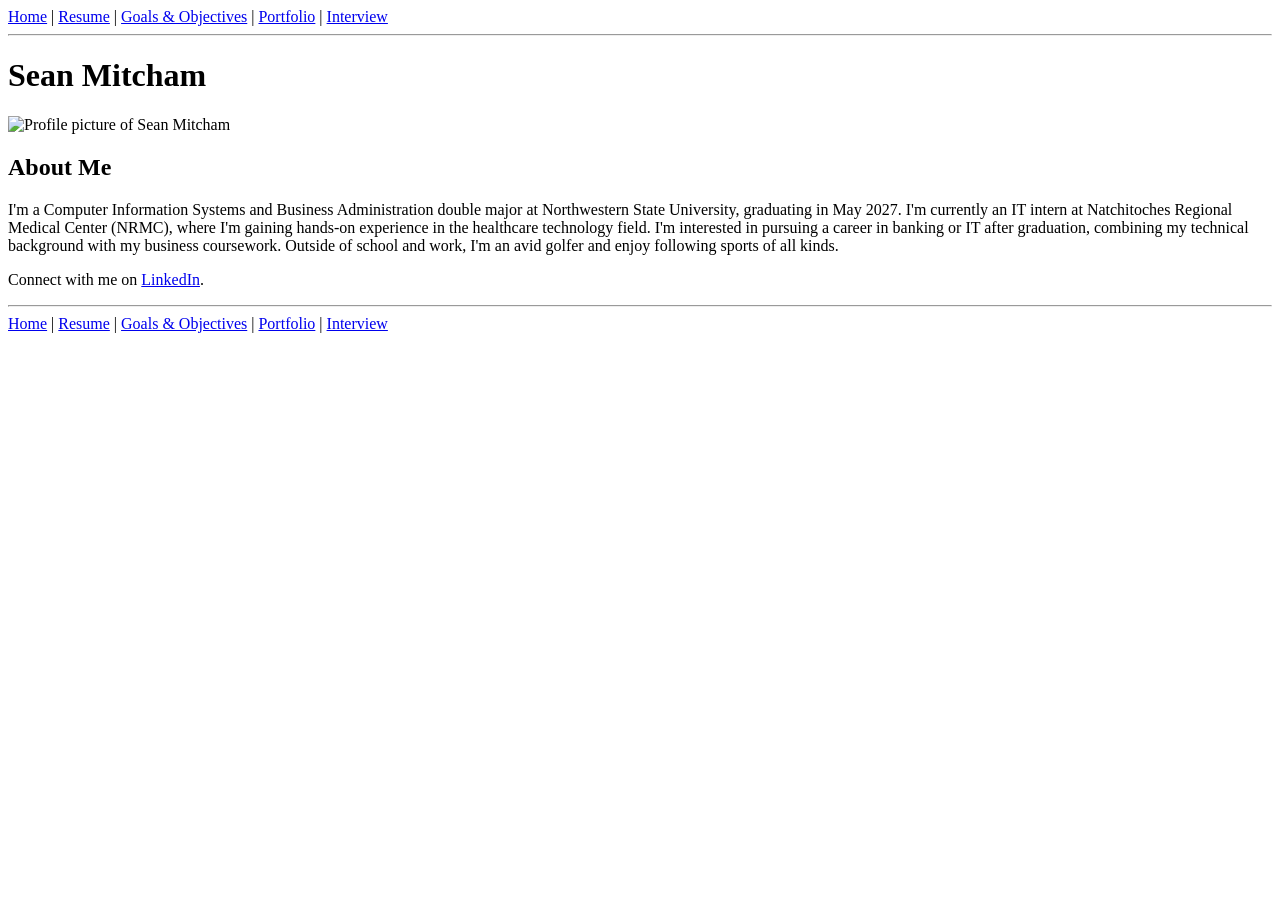
==== index.html @ 8e3acbb7 "Website" ====
<!DOCTYPE html>
<html lang="en">
<head>
    <meta charset="UTF-8">
    <title>Sean Mitcham | Professional Portfolio</title>
</head>
<body>

    <nav>
        <a href="index.html">Home</a> |
        <a href="resume.html">Resume</a> |
        <a href="goals.html">Goals &amp; Objectives</a> |
        <a href="portfolio.html">Portfolio</a> |
        <a href="interview.html">Interview</a>
    </nav>

    <hr>

    <h1>Sean Mitcham</h1>

    <img src="images/profile.jpg" alt="Profile picture of Sean Mitcham" width="250">

    <h2>About Me</h2>
    <p>
        I'm a Computer Information Systems and Business Administration double major
        at Northwestern State University, graduating in May 2027. I'm currently an
        IT intern at Natchitoches Regional Medical Center (NRMC), where I'm gaining
        hands-on experience in the healthcare technology field. I'm interested in
        pursuing a career in banking or IT after graduation, combining my technical
        background with my business coursework. Outside of school and work, I'm an
        avid golfer and enjoy following sports of all kinds.
    </p>

    <p>
        Connect with me on
        <a href="https://www.linkedin.com/in/sean-mitcham-042b1b352/" target="_blank">LinkedIn</a>.
    </p>

    <hr>

    <nav>
        <a href="index.html">Home</a> |
        <a href="resume.html">Resume</a> |
        <a href="goals.html">Goals &amp; Objectives</a> |
        <a href="portfolio.html">Portfolio</a> |
        <a href="interview.html">Interview</a>
    </nav>

</body>
</html>
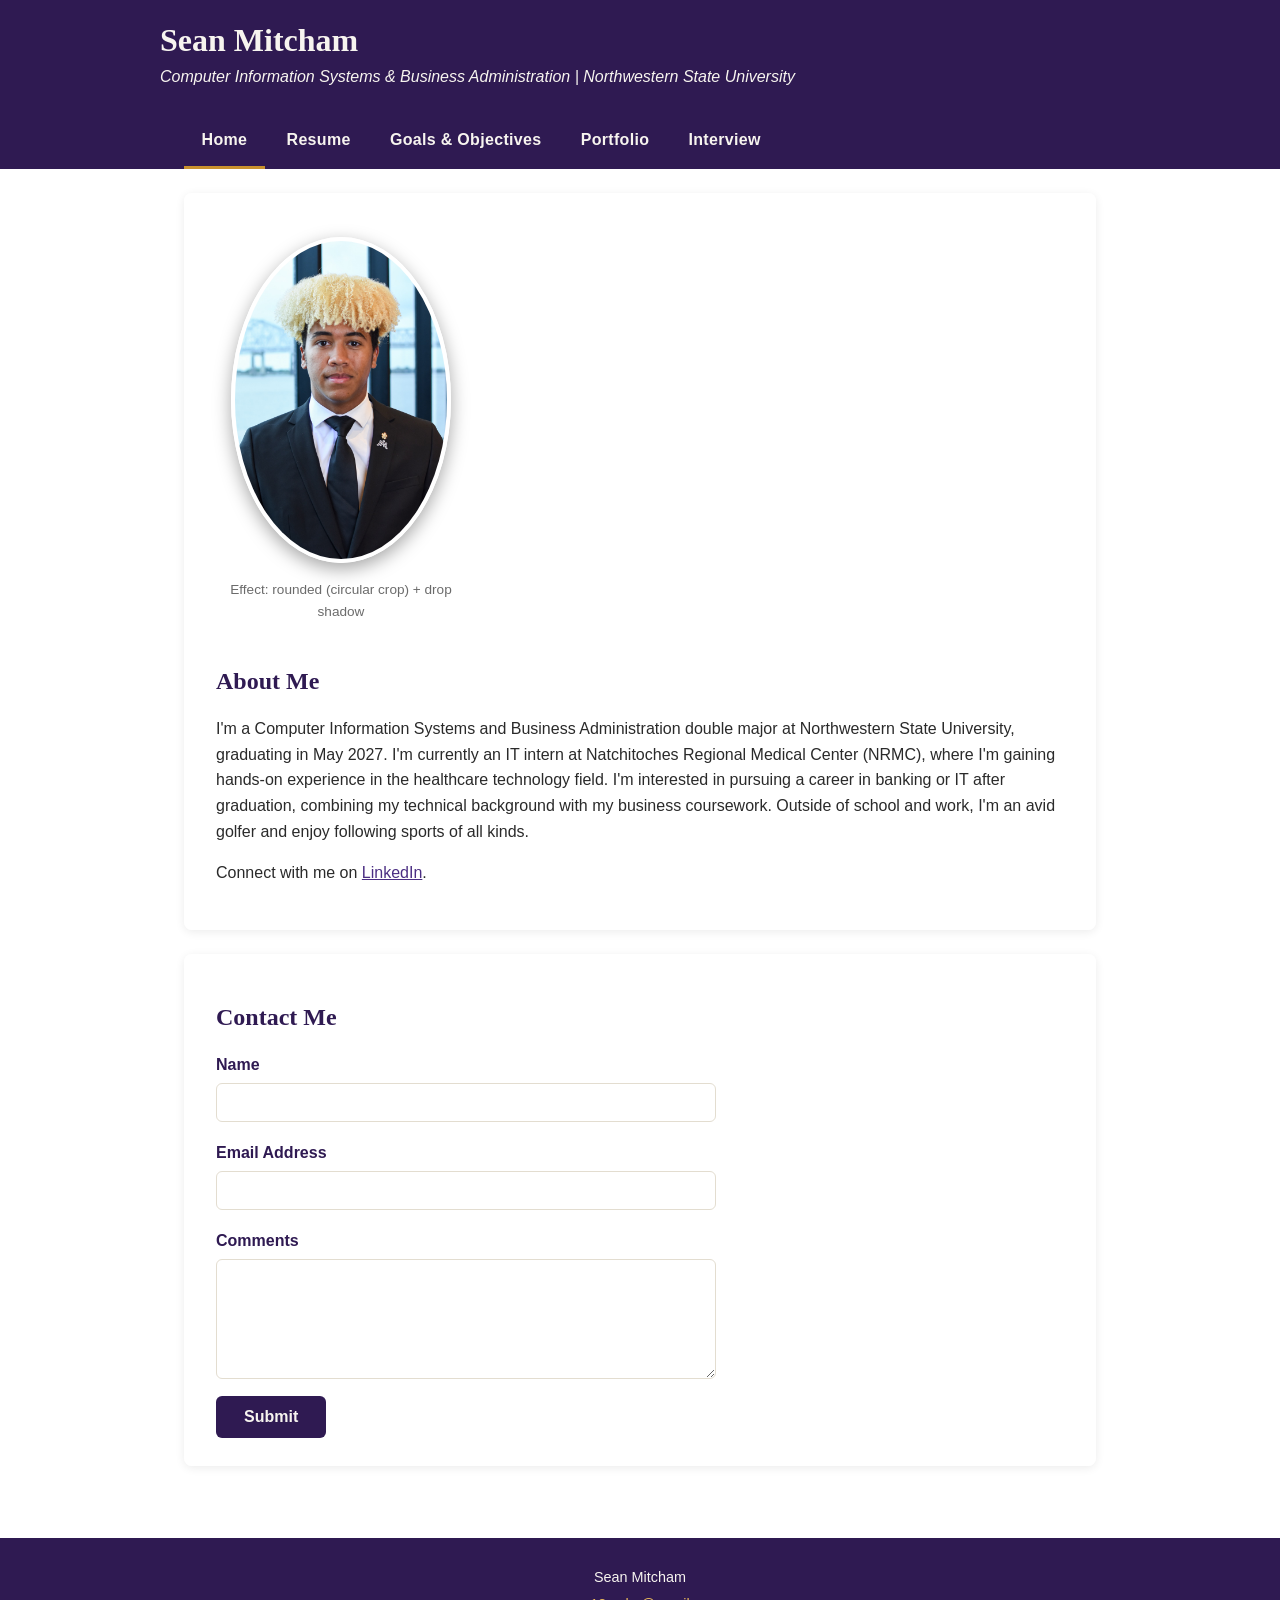
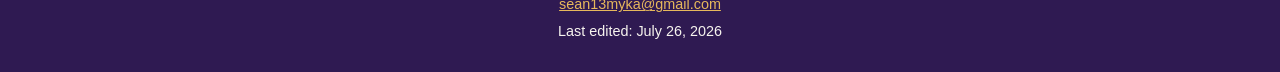
==== commit a7273158: "proj 2" ====
--- a/index.html
+++ b/index.html
@@ -2,49 +2,85 @@
 <html lang="en">
 <head>
     <meta charset="UTF-8">
+    <meta name="viewport" content="width=device-width, initial-scale=1.0">
     <title>Sean Mitcham | Professional Portfolio</title>
+    <link rel="stylesheet" href="styles.css">
 </head>
 <body>
 
-    <nav>
-        <a href="index.html">Home</a> |
-        <a href="resume.html">Resume</a> |
-        <a href="goals.html">Goals &amp; Objectives</a> |
-        <a href="portfolio.html">Portfolio</a> |
-        <a href="interview.html">Interview</a>
+    <header class="site-header">
+        <div class="header-inner">
+            <h1>Sean Mitcham</h1>
+            <p class="subtitle" style="color:#f7f4ef;">Computer Information Systems &amp; Business Administration | Northwestern State University</p>
+        </div>
+    </header>
+
+    <nav class="site-nav">
+        <ul>
+            <li><a href="index.html" class="current">Home</a></li>
+            <li><a href="resume.html">Resume</a></li>
+            <li><a href="goals.html">Goals &amp; Objectives</a></li>
+            <li><a href="portfolio.html">Portfolio</a></li>
+            <li><a href="interview.html">Interview</a></li>
+        </ul>
     </nav>
 
-    <hr>
+    <div class="page-wrap">
+        <main>
+            <article class="content-surface">
 
-    <h1>Sean Mitcham</h1>
+                <figure class="styled-image">
+                    <img src="images/profile.jpg" alt="Profile picture of Sean Mitcham" class="img-rounded-shadow" width="220">
+                    <figcaption>Effect: rounded (circular crop) + drop shadow</figcaption>
+                </figure>
 
-    <img src="images/profile.jpg" alt="Profile picture of Sean Mitcham" width="250">
+                <h2>About Me</h2>
+                <p>
+                    I'm a Computer Information Systems and Business Administration double major
+                    at Northwestern State University, graduating in May 2027. I'm currently an
+                    IT intern at Natchitoches Regional Medical Center (NRMC), where I'm gaining
+                    hands-on experience in the healthcare technology field. I'm interested in
+                    pursuing a career in banking or IT after graduation, combining my technical
+                    background with my business coursework. Outside of school and work, I'm an
+                    avid golfer and enjoy following sports of all kinds.
+                </p>
 
-    <h2>About Me</h2>
-    <p>
-        I'm a Computer Information Systems and Business Administration double major
-        at Northwestern State University, graduating in May 2027. I'm currently an
-        IT intern at Natchitoches Regional Medical Center (NRMC), where I'm gaining
-        hands-on experience in the healthcare technology field. I'm interested in
-        pursuing a career in banking or IT after graduation, combining my technical
-        background with my business coursework. Outside of school and work, I'm an
-        avid golfer and enjoy following sports of all kinds.
-    </p>
+                <p>
+                    Connect with me on
+                    <a href="https://www.linkedin.com/in/sean-mitcham-042b1b352/" target="_blank">LinkedIn</a>.
+                </p>
 
-    <p>
-        Connect with me on
-        <a href="https://www.linkedin.com/in/sean-mitcham-042b1b352/" target="_blank">LinkedIn</a>.
-    </p>
+            </article>
 
-    <hr>
+            <section class="content-surface">
+                <h2>Contact Me</h2>
+                <form class="contact-form" action="#" method="post">
+                    <div class="form-group">
+                        <label for="contact-name">Name</label>
+                        <input type="text" id="contact-name" name="contact-name" required>
+                    </div>
 
-    <nav>
-        <a href="index.html">Home</a> |
-        <a href="resume.html">Resume</a> |
-        <a href="goals.html">Goals &amp; Objectives</a> |
-        <a href="portfolio.html">Portfolio</a> |
-        <a href="interview.html">Interview</a>
-    </nav>
+                    <div class="form-group">
+                        <label for="contact-email">Email Address</label>
+                        <input type="email" id="contact-email" name="contact-email" required>
+                    </div>
+
+                    <div class="form-group">
+                        <label for="contact-comments">Comments</label>
+                        <textarea id="contact-comments" name="contact-comments" required></textarea>
+                    </div>
+
+                    <button type="submit">Submit</button>
+                </form>
+            </section>
+        </main>
+    </div>
+
+    <footer class="site-footer">
+        <p>Sean Mitcham</p>
+        <p><a href="mailto:sean13myka@gmail.com">sean13myka@gmail.com</a></p>
+        <p>Last edited: July 26, 2026</p>
+    </footer>
 
 </body>
 </html>
--- a/styles.css
+++ b/styles.css
@@ -0,0 +1,482 @@
+/* =========================================================
+   Sean Mitcham | Professional Portfolio
+   Shared external stylesheet
+   ========================================================= */
+
+:root {
+  --primary: #2f1a52;      /* deep purple */
+  --primary-light: #4b2e83;
+  --accent: #c9922e;       /* warm gold */
+  --accent-light: #e7b85c;
+  --text-dark: #2a2a2a;
+  --text-light: #f7f4ef;
+  --surface: rgba(255, 255, 255, 0.92);
+  --surface-solid: #ffffff;
+  --border-soft: #e3ddd0;
+  --max-width: 960px;
+}
+
+/* ---------- Reset & base ---------- */
+* {
+  box-sizing: border-box;
+}
+
+body {
+  margin: 0;
+  padding: 0;
+  font-family: "Segoe UI", "Helvetica Neue", Arial, sans-serif;
+  color: var(--text-dark);
+  line-height: 1.6;
+  background-image: url("images/background.svg");
+  background-repeat: no-repeat;
+  background-size: cover;
+  background-attachment: fixed;
+  background-position: center;
+}
+
+h1, h2, h3 {
+  font-family: Georgia, "Times New Roman", serif;
+  color: var(--primary);
+  line-height: 1.25;
+}
+
+a {
+  color: var(--primary-light);
+}
+
+img {
+  max-width: 100%;
+  height: auto;
+}
+
+/* ---------- Page wrapper for readability over background ---------- */
+.page-wrap {
+  max-width: var(--max-width);
+  margin: 0 auto;
+  padding: 0 1.5rem 2rem;
+}
+
+.content-surface {
+  background: var(--surface);
+  border-radius: 8px;
+  padding: 1.75rem 2rem;
+  margin-top: 1.5rem;
+  box-shadow: 0 2px 10px rgba(0, 0, 0, 0.08);
+}
+
+/* ---------- Header ---------- */
+header.site-header {
+  background: var(--primary);
+  color: var(--text-light);
+  padding: 1.25rem 1.5rem 0.5rem;
+}
+
+header.site-header .header-inner {
+  max-width: var(--max-width);
+  margin: 0 auto;
+}
+
+header.site-header h1 {
+  color: var(--text-light);
+  margin: 0 0 0.75rem;
+  font-size: 2rem;
+}
+
+/* ---------- Navigation ---------- */
+nav.site-nav {
+  background: var(--primary);
+}
+
+nav.site-nav ul {
+  list-style: none;
+  display: flex;
+  flex-wrap: wrap;
+  gap: 0.25rem;
+  max-width: var(--max-width);
+  margin: 0 auto;
+  padding: 0 1.5rem;
+}
+
+nav.site-nav li {
+  margin: 0;
+}
+
+nav.site-nav a {
+  display: block;
+  padding: 0.85rem 1.1rem;
+  text-decoration: none;
+  font-weight: 600;
+  letter-spacing: 0.02em;
+  border-bottom: 3px solid transparent;
+  transition: background-color 0.2s ease, border-color 0.2s ease, color 0.2s ease;
+}
+
+/* link states, in required order: link, visited, hover, active */
+nav.site-nav a:link {
+  color: var(--text-light);
+}
+
+nav.site-nav a:visited {
+  color: var(--accent-light);
+}
+
+nav.site-nav a:hover {
+  background-color: var(--primary-light);
+  border-bottom-color: var(--accent);
+  color: var(--text-light);
+}
+
+nav.site-nav a:active {
+  background-color: var(--accent);
+  color: var(--primary);
+  border-bottom-color: var(--text-light);
+}
+
+nav.site-nav a.current {
+  border-bottom-color: var(--accent);
+}
+
+/* ---------- Main content typography ---------- */
+main {
+  display: block;
+}
+
+article h1:first-child {
+  margin-top: 0;
+}
+
+.subtitle {
+  color: #6b6b6b;
+  font-style: italic;
+  margin-top: -0.5rem;
+}
+
+/* ---------- Footer ---------- */
+footer.site-footer {
+  background: var(--primary);
+  color: var(--text-light);
+  text-align: center;
+  padding: 1.5rem 1rem;
+  margin-top: 2.5rem;
+  font-size: 0.9rem;
+}
+
+footer.site-footer p {
+  margin: 0.25rem 0;
+}
+
+footer.site-footer a {
+  color: var(--accent-light);
+}
+
+/* ---------- Image effects ---------- */
+figure.styled-image {
+  display: inline-block;
+  margin: 1rem 1rem 1.5rem 0;
+  text-align: center;
+}
+
+figure.styled-image figcaption {
+  margin-top: 0.5rem;
+  font-size: 0.85rem;
+  color: #6b6b6b;
+  max-width: 250px;
+}
+
+.img-rounded-shadow {
+  border-radius: 50%;
+  box-shadow: 0 6px 18px rgba(0, 0, 0, 0.35);
+  border: 4px solid var(--surface-solid);
+}
+
+.img-grayscale-hover {
+  filter: grayscale(100%);
+  border-radius: 8px;
+  border: 3px solid var(--accent);
+  transition: filter 0.4s ease, transform 0.4s ease;
+}
+
+.img-grayscale-hover:hover {
+  filter: grayscale(0%);
+  transform: scale(1.03);
+}
+
+/* ---------- CSS Showcase (Portfolio page) ---------- */
+.showcase-section {
+  margin-top: 2rem;
+  padding-top: 1rem;
+  border-top: 2px dashed var(--border-soft);
+}
+
+.showcase-item {
+  margin-bottom: 2.25rem;
+}
+
+.showcase-label {
+  display: inline-block;
+  background: var(--primary);
+  color: var(--text-light);
+  font-size: 0.75rem;
+  text-transform: uppercase;
+  letter-spacing: 0.08em;
+  padding: 0.2rem 0.6rem;
+  border-radius: 4px;
+  margin-bottom: 0.6rem;
+}
+
+/* Text shadow demo */
+.text-shadow-demo {
+  font-size: 1.8rem;
+  font-weight: bold;
+  color: var(--primary);
+  text-shadow: 3px 3px 4px rgba(0, 0, 0, 0.4);
+}
+
+/* Glow demo */
+.text-glow-demo {
+  font-size: 1.8rem;
+  font-weight: bold;
+  color: #fff;
+  background: var(--primary);
+  display: inline-block;
+  padding: 0.4rem 1rem;
+  border-radius: 6px;
+  text-shadow: 0 0 8px var(--accent-light), 0 0 16px var(--accent);
+}
+
+/* Letter spacing demo */
+.letter-spacing-demo {
+  font-size: 1.4rem;
+  letter-spacing: 0.5em;
+  color: var(--primary-light);
+  text-transform: uppercase;
+}
+
+/* Gradient text demo (other text effect) */
+.gradient-text-demo {
+  font-size: 2rem;
+  font-weight: bold;
+  background: linear-gradient(90deg, var(--primary), var(--accent));
+  -webkit-background-clip: text;
+  background-clip: text;
+  -webkit-text-fill-color: transparent;
+  color: var(--primary);
+}
+
+/* Image filter demo */
+.showcase-img-filter {
+  width: 160px;
+  filter: sepia(0.6) contrast(1.1);
+  border-radius: 8px;
+}
+
+/* Image shadow demo */
+.showcase-img-shadow {
+  width: 160px;
+  border-radius: 8px;
+  box-shadow: 10px 10px 0 var(--accent);
+}
+
+/* Image border effect demo */
+.showcase-img-border {
+  width: 160px;
+  border-radius: 8px;
+  border: 6px double var(--primary);
+  padding: 4px;
+}
+
+/* Image hover zoom demo (other image effect) */
+.showcase-img-hover {
+  width: 160px;
+  border-radius: 8px;
+  overflow: hidden;
+  display: inline-block;
+}
+
+.showcase-img-hover img {
+  transition: transform 0.5s ease;
+  display: block;
+}
+
+.showcase-img-hover:hover img {
+  transform: scale(1.25);
+}
+
+/* Linear gradient demo */
+.gradient-box-demo {
+  width: 100%;
+  max-width: 320px;
+  height: 90px;
+  border-radius: 8px;
+  background: linear-gradient(135deg, var(--primary) 0%, var(--accent) 50%, var(--primary-light) 100%);
+}
+
+/* Animation demo */
+@keyframes float-badge {
+  0%   { transform: translateY(0); }
+  50%  { transform: translateY(-14px); }
+  100% { transform: translateY(0); }
+}
+
+.animation-demo {
+  width: 90px;
+  height: 90px;
+  border-radius: 50%;
+  background: var(--accent);
+  color: var(--primary);
+  display: flex;
+  align-items: center;
+  justify-content: center;
+  font-weight: bold;
+  text-align: center;
+  animation: float-badge 2.2s ease-in-out infinite;
+}
+
+/* Transition demo */
+.transition-demo-btn {
+  padding: 0.75rem 1.5rem;
+  background: var(--primary);
+  color: var(--text-light);
+  border: none;
+  border-radius: 6px;
+  font-size: 1rem;
+  cursor: pointer;
+  transition: background-color 0.4s ease, letter-spacing 0.4s ease, transform 0.4s ease;
+}
+
+.transition-demo-btn:hover {
+  background: var(--accent);
+  color: var(--primary);
+  letter-spacing: 0.1em;
+  transform: translateY(-3px);
+}
+
+/* Transformation demo */
+.transform-demo {
+  width: 110px;
+  height: 70px;
+  background: var(--primary-light);
+  color: var(--text-light);
+  display: flex;
+  align-items: center;
+  justify-content: center;
+  border-radius: 6px;
+  transition: transform 0.5s ease;
+}
+
+.transform-demo:hover {
+  transform: rotate(8deg) scale(1.1);
+}
+
+.showcase-row {
+  display: flex;
+  flex-wrap: wrap;
+  gap: 1.5rem;
+  align-items: center;
+}
+
+/* ---------- Contact form ---------- */
+.contact-form {
+  max-width: 500px;
+}
+
+.contact-form .form-group {
+  margin-bottom: 1.1rem;
+  display: flex;
+  flex-direction: column;
+}
+
+.contact-form label {
+  font-weight: 600;
+  margin-bottom: 0.35rem;
+  color: var(--primary);
+}
+
+.contact-form input[type="text"],
+.contact-form input[type="email"],
+.contact-form textarea {
+  padding: 0.6rem 0.75rem;
+  border: 1px solid var(--border-soft);
+  border-radius: 6px;
+  font-family: inherit;
+  font-size: 1rem;
+}
+
+.contact-form input[type="text"]:focus,
+.contact-form input[type="email"]:focus,
+.contact-form textarea:focus {
+  outline: none;
+  border-color: var(--accent);
+  box-shadow: 0 0 0 3px rgba(201, 146, 46, 0.25);
+}
+
+.contact-form textarea {
+  min-height: 120px;
+  resize: vertical;
+}
+
+.contact-form button[type="submit"] {
+  padding: 0.75rem 1.75rem;
+  background: var(--primary);
+  color: var(--text-light);
+  border: none;
+  border-radius: 6px;
+  font-size: 1rem;
+  font-weight: 600;
+  cursor: pointer;
+  transition: background-color 0.3s ease;
+}
+
+.contact-form button[type="submit"]:hover {
+  background: var(--accent);
+  color: var(--primary);
+}
+
+/* ---------- Responsive design ---------- */
+@media (max-width: 700px) {
+  header.site-header h1 {
+    font-size: 1.5rem;
+  }
+
+  nav.site-nav ul {
+    flex-direction: column;
+    gap: 0;
+    padding: 0;
+  }
+
+  nav.site-nav a {
+    padding: 0.75rem 1rem;
+    border-bottom: 1px solid rgba(255, 255, 255, 0.15);
+  }
+
+  .content-surface {
+    padding: 1.25rem 1.25rem;
+    margin-top: 1rem;
+  }
+
+  .showcase-row {
+    flex-direction: column;
+    align-items: flex-start;
+  }
+
+  .text-shadow-demo,
+  .text-glow-demo,
+  .gradient-text-demo {
+    font-size: 1.3rem;
+  }
+
+  .letter-spacing-demo {
+    letter-spacing: 0.25em;
+    font-size: 1.1rem;
+  }
+}
+
+@media (max-width: 420px) {
+  .page-wrap {
+    padding: 0 1rem 1.5rem;
+  }
+
+  header.site-header {
+    padding: 1rem 1rem 0.25rem;
+  }
+}
